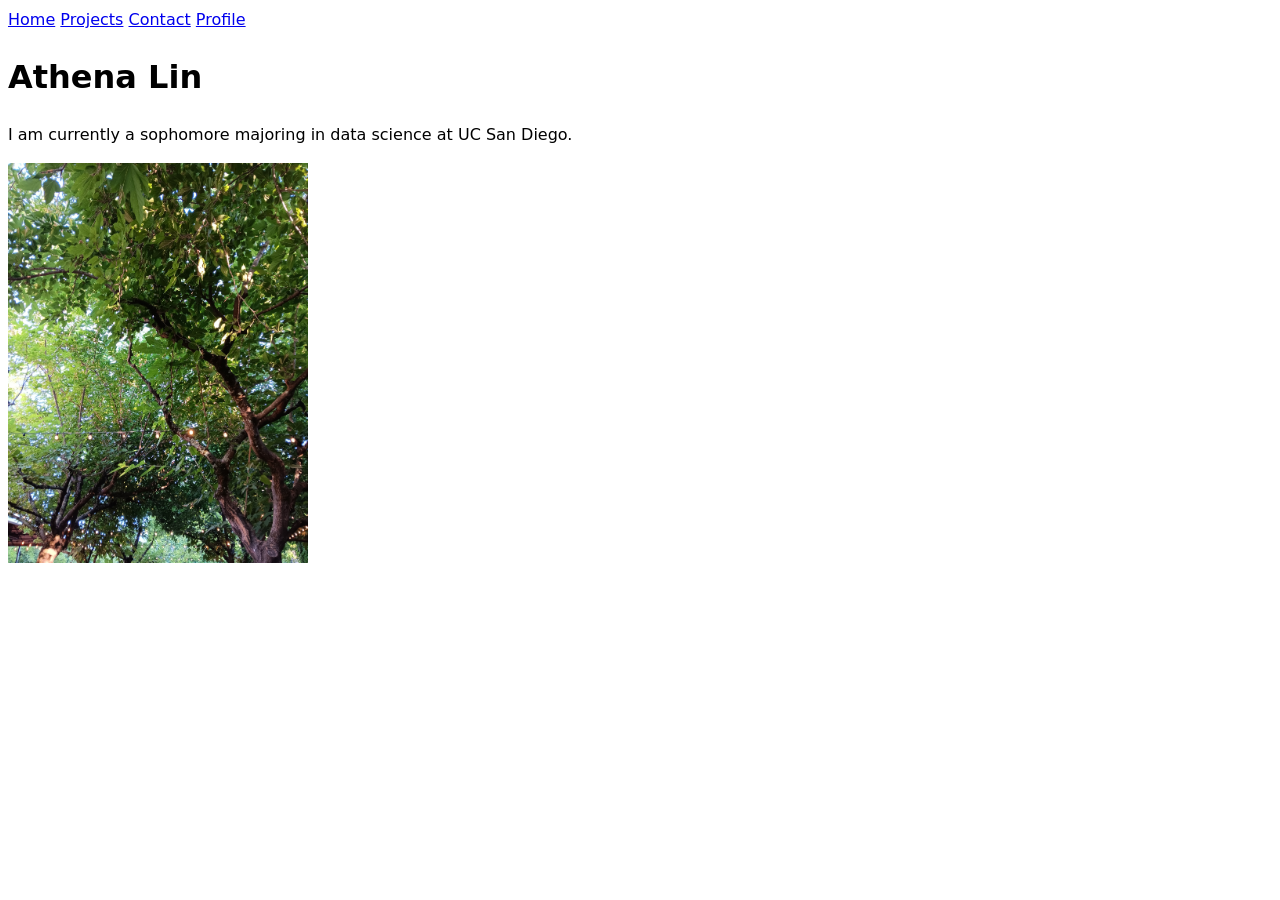
==== index.html @ 9570efe0 "Step 7 finished" ====
<!DOCTYPE html>
<html lang="en">
<head>
    <meta charset="UTF-8">
    <meta name="viewport" content="width=device-width, initial-scale=1.0">
    <title>Athena Lin: Personal site and portfolio</title>
    <link rel="stylesheet" href="style.css">
</head>
<body>
    <nav>
        <a href="index.html">Home</a>
        <a href="projects/index.html">Projects</a>
        <a href="contact/index.html">Contact</a>
        <a href="https://github.com/atl012" target="_blank">Profile</a>
    </nav>
    <h1>Athena Lin</h1>
    <p>I am currently a sophomore majoring in data science at UC San Diego.</p>
    <img src="images/photo-of-myself.jpg" alt="This is a photo of trees with lights on them." width="300">
</body>
</html>
---- style.css ----
body {
  /* Set line height to 1.5 times the font size
	   and use the OS’s UI font as the website font
	 */
  font: 100%/1.5 system-ui;
}
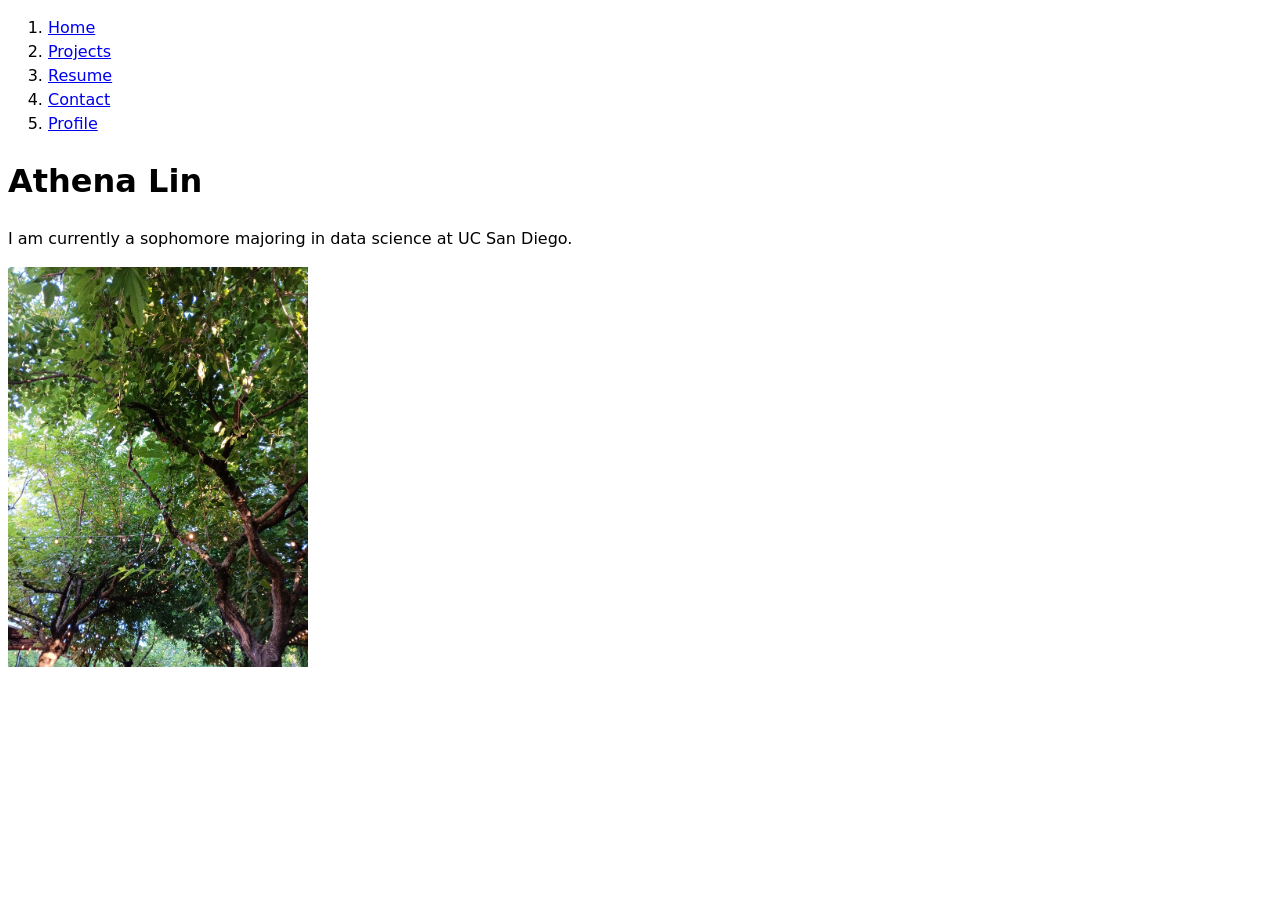
==== commit de19702a: "Finished Lab1" ====
--- a/index.html
+++ b/index.html
@@ -8,10 +8,13 @@
 </head>
 <body>
     <nav>
-        <a href="index.html">Home</a>
-        <a href="projects/index.html">Projects</a>
-        <a href="contact/index.html">Contact</a>
-        <a href="https://github.com/atl012" target="_blank">Profile</a>
+        <ol>
+            <li><a href="index.html">Home</a></li>
+            <li><a href="projects/index.html">Projects</a></li>
+            <li><a href="resume/index.html">Resume</a></li>
+            <li><a href="contact/index.html">Contact</a></li>
+            <li><a href="https://github.com/atl012" target="_blank">Profile</a></li>
+        </ol>
     </nav>
     <h1>Athena Lin</h1>
     <p>I am currently a sophomore majoring in data science at UC San Diego.</p>
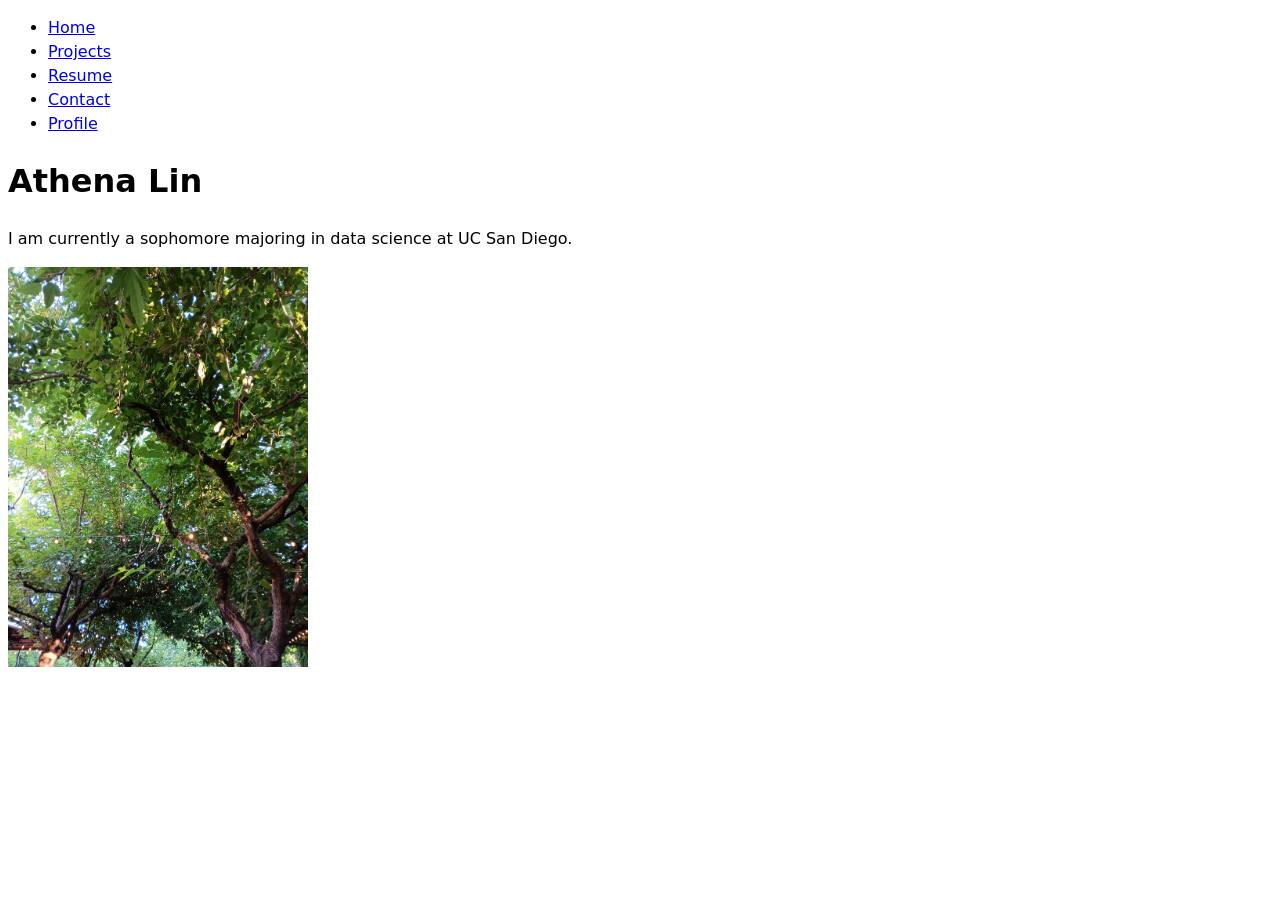
==== commit eeb98f9e: "Navigation Bar Change navigation bar list into unordered" ====
--- a/index.html
+++ b/index.html
@@ -8,13 +8,13 @@
 </head>
 <body>
     <nav>
-        <ol>
+        <ul>
             <li><a href="index.html">Home</a></li>
             <li><a href="projects/index.html">Projects</a></li>
             <li><a href="resume/index.html">Resume</a></li>
             <li><a href="contact/index.html">Contact</a></li>
             <li><a href="https://github.com/atl012" target="_blank">Profile</a></li>
-        </ol>
+        </ul>
     </nav>
     <h1>Athena Lin</h1>
     <p>I am currently a sophomore majoring in data science at UC San Diego.</p>
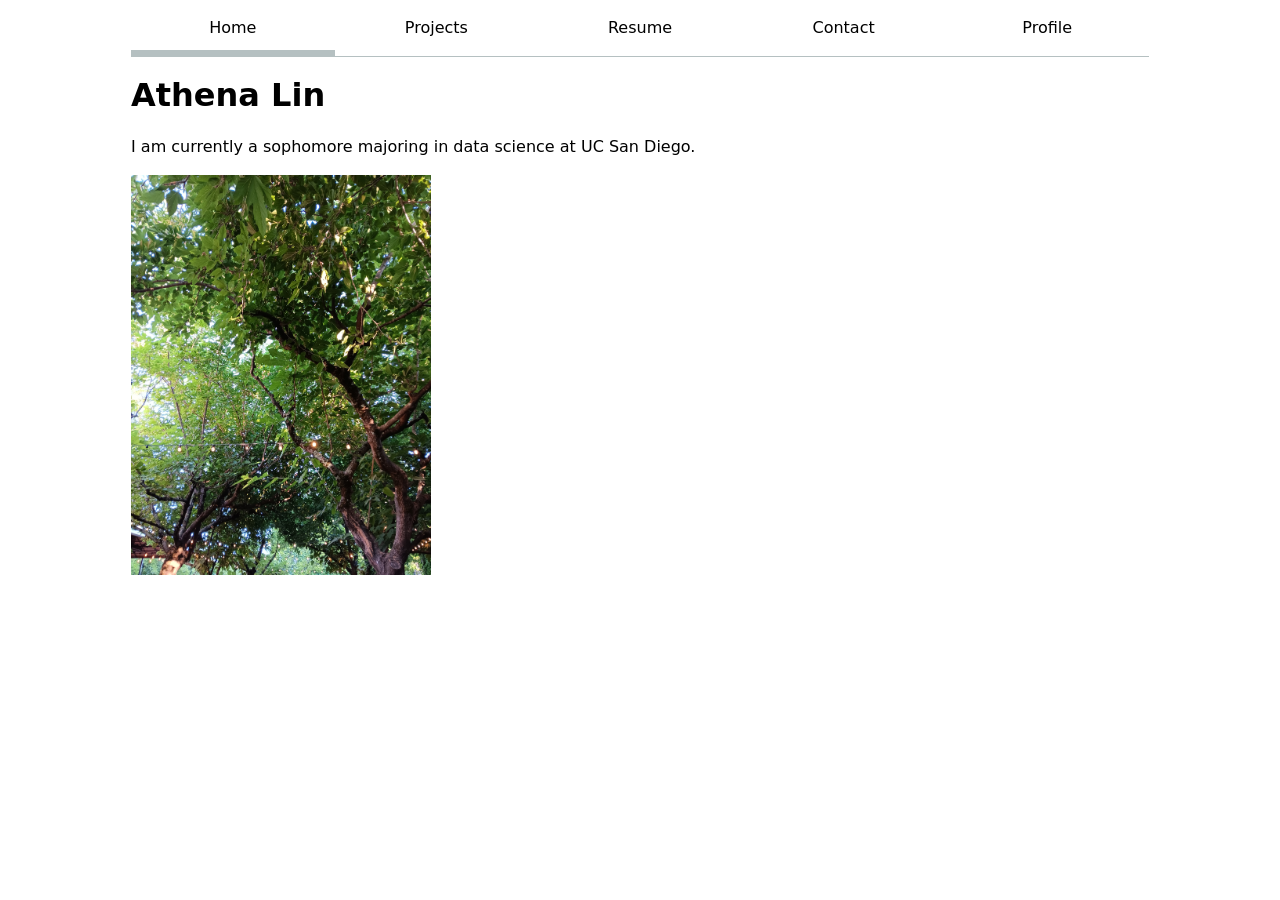
==== commit 88e4cf5f: "Lab2 Complete Styling the website through CSS" ====
--- a/index.html
+++ b/index.html
@@ -9,7 +9,7 @@
 <body>
     <nav>
         <ul>
-            <li><a href="index.html">Home</a></li>
+            <li><a href="index.html", class="current">Home</a></li>
             <li><a href="projects/index.html">Projects</a></li>
             <li><a href="resume/index.html">Resume</a></li>
             <li><a href="contact/index.html">Contact</a></li>
--- a/style.css
+++ b/style.css
@@ -3,4 +3,87 @@
 	   and use the OS’s UI font as the website font
 	 */
   font: 100%/1.5 system-ui;
+  max-width: 100ch;
+  margin-inline: auto;
+  padding: 20px, 15px;
+}
+
+ul{
+  display: contents;
+}
+
+li{
+  display: contents;
+}
+
+nav{
+  display: flex;
+  margin-bottom: 10px;
+  border-bottom: 1px solid oklch(80% 3% 200);
+}
+
+nav a{
+  flex: 1;
+  text-decoration: none;
+  color: inherit;
+  text-align: center;
+  padding: 0.5em;
+}
+
+nav a.current{
+  border-bottom: 0.4em solid oklch(80% 3% 200);
+  padding-bottom: 0.6em;
+}
+
+:root {
+  --color-accent: oklch(87.161% 0.07844 230.489);
+}
+
+html{
+  accent-color: var(--color-accent);
+}
+
+nav a:hover{
+  border-bottom: 0.4em solid var(--color-accent);
+  padding-bottom: 0.6em;
+}
+
+form{
+  display: grid;
+  grid-template-columns: auto 1fr;
+  gap: 1em;
+}
+
+form label{
+  display: grid;
+  grid-template-columns: subgrid;
+  grid-column: 1 / -1;
+}
+
+form button{
+  grid-column: 1 / -1;
+}
+
+.projects{
+  display: grid;
+  grid-template-columns: repeat(auto-fill, minmax(15em, 1fr));
+  gap: 1.5em;
+}
+
+.projects article {
+  display: grid;
+  grid-template-rows: subgrid;
+  grid-row: span 3;
+  gap: 1em;
+}
+
+.projects article {
+  h2 {
+    margin: 0;
+  }
+}
+
+h1, h2, h3, h4, h5, h6 {
+  line-height: 1.1;
+  text-wrap: balance;
 }
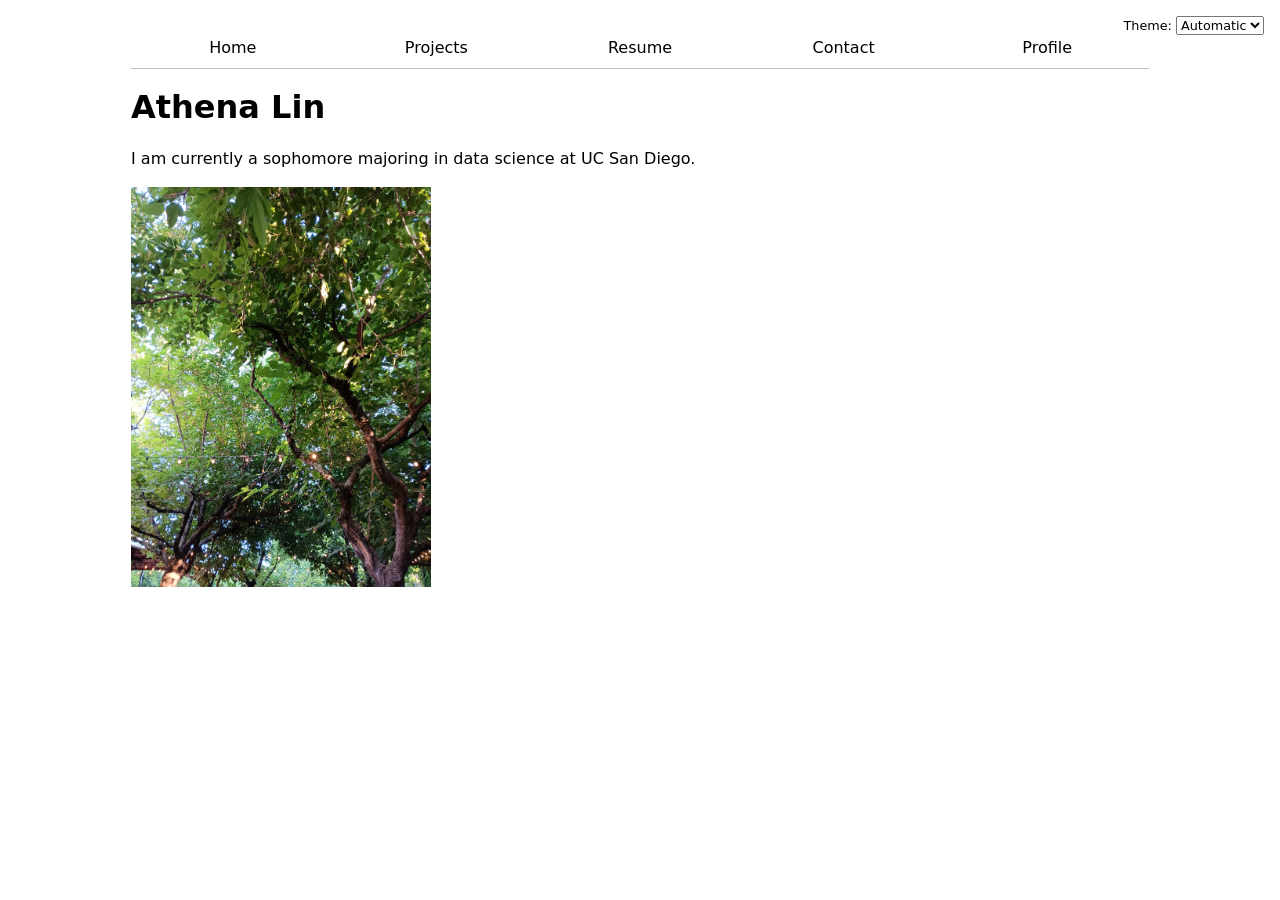
==== commit 72a5db57: "Complete Lab3 add JS nav, dark mode, and contact form" ====
--- a/index.html
+++ b/index.html
@@ -5,17 +5,9 @@
     <meta name="viewport" content="width=device-width, initial-scale=1.0">
     <title>Athena Lin: Personal site and portfolio</title>
     <link rel="stylesheet" href="style.css">
+    <script src="global.js" type="module"></script>
 </head>
 <body>
-    <nav>
-        <ul>
-            <li><a href="index.html", class="current">Home</a></li>
-            <li><a href="projects/index.html">Projects</a></li>
-            <li><a href="resume/index.html">Resume</a></li>
-            <li><a href="contact/index.html">Contact</a></li>
-            <li><a href="https://github.com/atl012" target="_blank">Profile</a></li>
-        </ul>
-    </nav>
     <h1>Athena Lin</h1>
     <p>I am currently a sophomore majoring in data science at UC San Diego.</p>
     <img src="images/photo-of-myself.jpg" alt="This is a photo of trees with lights on them." width="300">
--- a/style.css
+++ b/style.css
@@ -1,89 +1,98 @@
-body {
-  /* Set line height to 1.5 times the font size
-	   and use the OS’s UI font as the website font
-	 */
-  font: 100%/1.5 system-ui;
-  max-width: 100ch;
-  margin-inline: auto;
-  padding: 20px, 15px;
-}
-
-ul{
-  display: contents;
-}
-
-li{
-  display: contents;
-}
-
-nav{
-  display: flex;
-  margin-bottom: 10px;
-  border-bottom: 1px solid oklch(80% 3% 200);
-}
-
-nav a{
-  flex: 1;
-  text-decoration: none;
-  color: inherit;
-  text-align: center;
-  padding: 0.5em;
-}
-
-nav a.current{
-  border-bottom: 0.4em solid oklch(80% 3% 200);
-  padding-bottom: 0.6em;
-}
-
 :root {
   --color-accent: oklch(87.161% 0.07844 230.489);
 }
 
-html{
+html {
+  color-scheme: light dark;
   accent-color: var(--color-accent);
 }
 
-nav a:hover{
-  border-bottom: 0.4em solid var(--color-accent);
-  padding-bottom: 0.6em;
-}
-
-form{
-  display: grid;
-  grid-template-columns: auto 1fr;
-  gap: 1em;
-}
-
-form label{
-  display: grid;
-  grid-template-columns: subgrid;
-  grid-column: 1 / -1;
-}
-
-form button{
-  grid-column: 1 / -1;
-}
-
-.projects{
-  display: grid;
-  grid-template-columns: repeat(auto-fill, minmax(15em, 1fr));
-  gap: 1.5em;
-}
-
-.projects article {
-  display: grid;
-  grid-template-rows: subgrid;
-  grid-row: span 3;
-  gap: 1em;
-}
-
-.projects article {
-  h2 {
-    margin: 0;
-  }
+body {
+  font: 100%/1.5 system-ui;
+  max-width: 100ch;
+  margin-inline: auto;
+  padding: 20px 15px;
 }
 
 h1, h2, h3, h4, h5, h6 {
   line-height: 1.1;
   text-wrap: balance;
+}
+
+img {
+  max-width: 100%;
+}
+
+/* Navigation */
+nav {
+  --border-color: oklch(50% 10% 200 / 40%);
+  display: flex;
+  margin-bottom: 10px;
+  border-bottom: 1px solid var(--border-color);
+
+  a {
+    flex: 1;
+    text-decoration: none;
+    color: inherit;
+    text-align: center;
+    padding: 0.5em;
+  }
+
+  a.current {
+    border-bottom: 0.4em solid var(--border-color);
+    padding-bottom: 0.6em;
+  }
+
+  a:hover {
+    border-bottom: 0.4em solid var(--color-accent);
+    padding-bottom: 0.6em;
+    background-color: color-mix(in oklch, var(--color-accent), canvas 85%);
+  }
+}
+
+/* Theme switcher */
+.color-scheme {
+  position: absolute;
+  top: 1rem;
+  right: 1rem;
+  font-size: 80%;
+}
+
+input, textarea, button, select {
+  font: inherit;
+}
+
+/* Contact form */
+form {
+  display: grid;
+  grid-template-columns: auto 1fr;
+  gap: 1em;
+
+  label {
+    display: grid;
+    grid-template-columns: subgrid;
+    grid-column: 1 / -1;
+  }
+
+  button {
+    grid-column: 1 / -1;
+  }
+}
+
+/* Projects */
+.projects {
+  display: grid;
+  grid-template-columns: repeat(auto-fill, minmax(15em, 1fr));
+  gap: 1.5em;
+
+  article {
+    display: grid;
+    grid-template-rows: subgrid;
+    grid-row: span 3;
+    gap: 1em;
+
+    h2 {
+      margin: 0;
+    }
+  }
 }
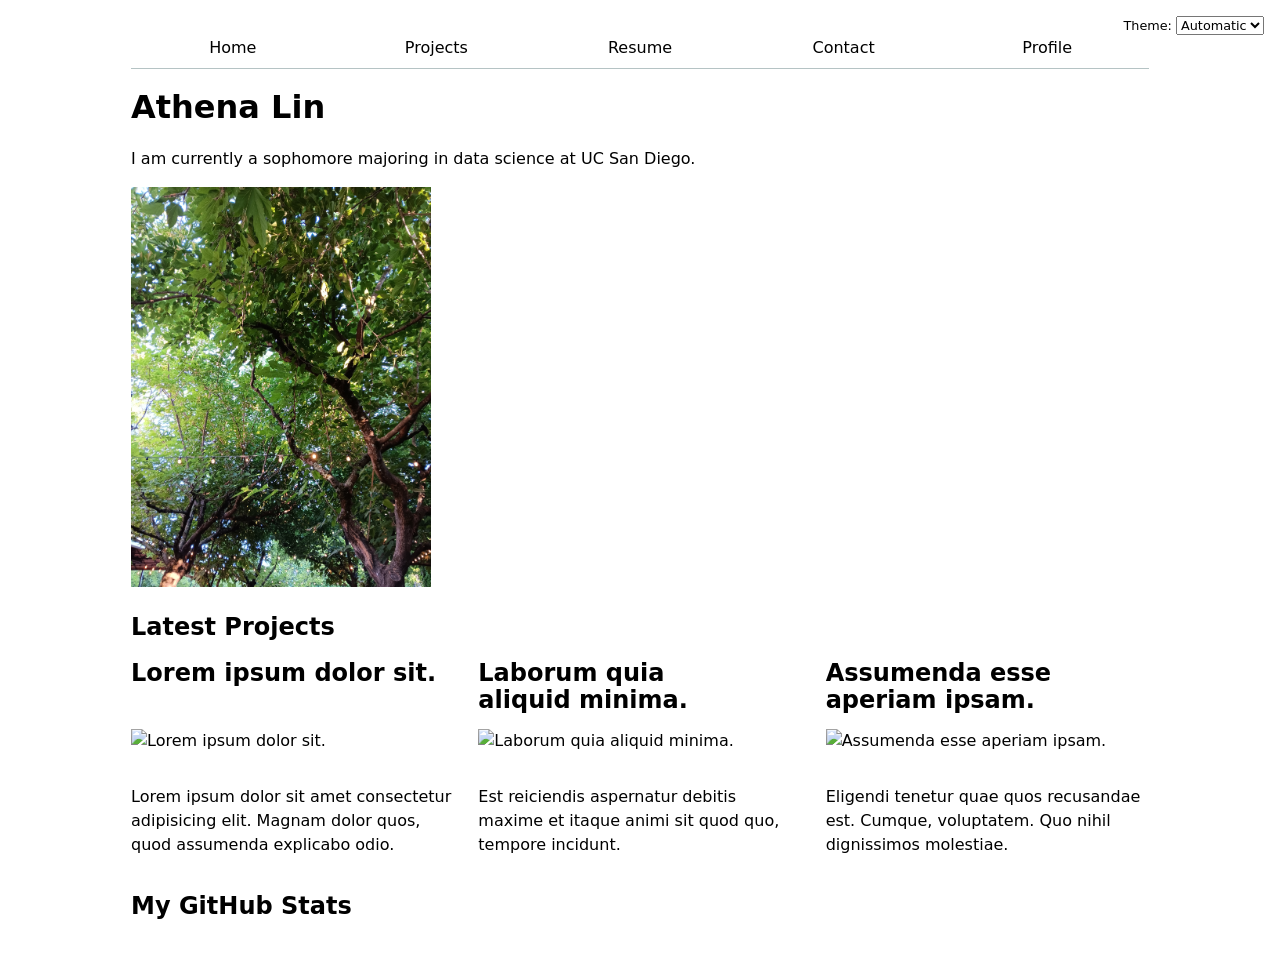
==== commit 0955b3eb: "Finish Lab4" ====
--- a/index.html
+++ b/index.html
@@ -6,10 +6,17 @@
     <title>Athena Lin: Personal site and portfolio</title>
     <link rel="stylesheet" href="style.css">
     <script src="global.js" type="module"></script>
+    <script src="index.js" type="module"></script>
 </head>
 <body>
     <h1>Athena Lin</h1>
     <p>I am currently a sophomore majoring in data science at UC San Diego.</p>
     <img src="images/photo-of-myself.jpg" alt="This is a photo of trees with lights on them." width="300">
+
+    <h2>Latest Projects</h2>
+    <div class="projects"></div>
+
+    <h2>My GitHub Stats</h2>
+    <div id="profile-stats"></div>
 </body>
 </html>
--- a/style.css
+++ b/style.css
@@ -91,8 +91,29 @@
     grid-row: span 3;
     gap: 1em;
 
-    h2 {
+    :is(h1, h2, h3, h4, h5, h6) {
       margin: 0;
     }
   }
+}
+
+/* GitHub stats */
+#profile-stats dl {
+  display: grid;
+  grid-template-columns: repeat(4, 1fr);
+  gap: 0 1em;
+  margin: 0;
+}
+
+#profile-stats dt {
+  grid-row: 1;
+  font-size: 80%;
+  text-transform: uppercase;
+  opacity: 0.7;
+}
+
+#profile-stats dd {
+  grid-row: 2;
+  margin: 0;
+  font-size: 2em;
 }
